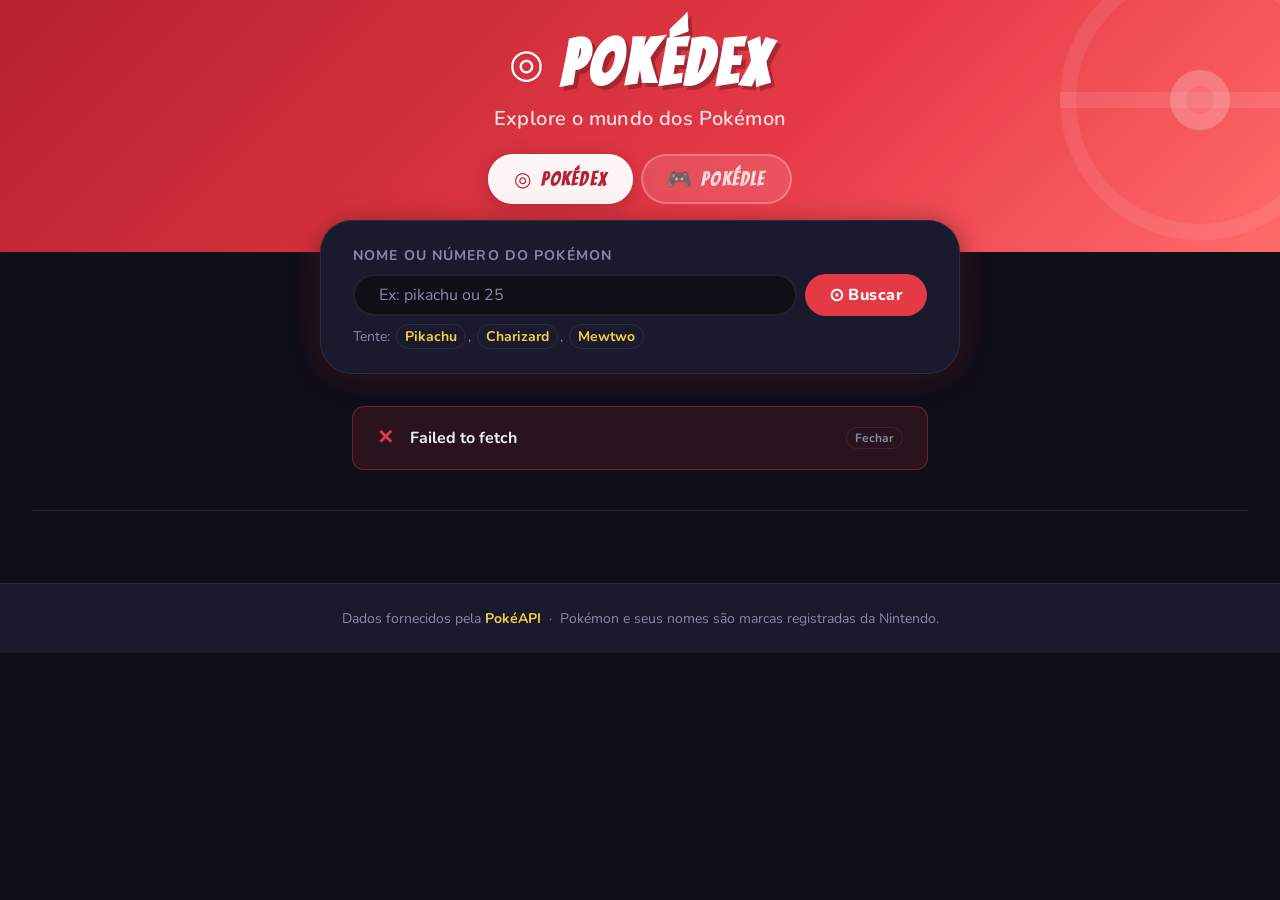
==== index.html @ 008ba6b4 "Add files via upload" ====
<!DOCTYPE html>
<html lang="pt-BR">
<head>
  <meta charset="UTF-8" />
  <meta name="viewport" content="width=device-width, initial-scale=1.0" />
  <title>Pokédex Interativa</title>
  <link rel="preconnect" href="https://fonts.googleapis.com" />
  <link rel="preconnect" href="https://fonts.gstatic.com" crossorigin />
  <link href="https://fonts.googleapis.com/css2?family=Bangers&family=Nunito:wght@400;600;700;800&display=swap" rel="stylesheet" />
  <link rel="stylesheet" href="style.css" />
</head>
<body>

  <header class="header" role="banner">
    <div class="header__inner">
      <div class="header__logo" aria-label="Pokédex Logo">
        <span class="header__logo-icon" aria-hidden="true">◎</span>
        <h1 class="header__title">Pokédex</h1>
      </div>
      <p class="header__subtitle">Explore o mundo dos Pokémon</p>
    </div>
    <nav class="header__nav" role="navigation" aria-label="Navegação principal">
      <a class="header__nav-btn header__nav-btn--active" href="index.html" aria-current="page">
        <span class="header__nav-icon">◎</span><span>Pokédex</span>
      </a>
      <a class="header__nav-btn" href="diario.html">
        <span class="header__nav-icon">🎮</span><span>Pokédle</span>
      </a>
    </nav>
    <div class="header__decoration" aria-hidden="true"><div class="header__ball"></div></div>
  </header>

  <main class="main" id="main-content">

    <section class="search" aria-label="Busca de Pokémon">
      <div class="search__container">
        <form class="search__form" id="search-form" role="search" novalidate>
          <label class="search__label" for="search-input">Nome ou número do Pokémon</label>
          <div class="search__field">
            <input class="search__input" type="search" id="search-input" name="pokemon"
              placeholder="Ex: pikachu ou 25" autocomplete="off" autocorrect="off"
              autocapitalize="off" spellcheck="false"
              aria-label="Digite o nome ou número do Pokémon" aria-describedby="search-hint" />
            <button class="search__btn" type="submit" aria-label="Buscar Pokémon">
              <span class="search__btn-icon" aria-hidden="true">⊙</span>
              <span class="search__btn-text">Buscar</span>
            </button>
          </div>
          <p class="search__hint" id="search-hint">
            Tente:
            <button type="button" class="search__suggestion" data-name="pikachu">Pikachu</button>,
            <button type="button" class="search__suggestion" data-name="charizard">Charizard</button>,
            <button type="button" class="search__suggestion" data-name="mewtwo">Mewtwo</button>
          </p>
        </form>
      </div>
    </section>

    <section class="error" id="error-section" aria-live="assertive" aria-atomic="true" hidden>
      <div class="error__box">
        <span class="error__icon" aria-hidden="true">✕</span>
        <p class="error__message" id="error-message"></p>
        <button class="error__close" id="error-close">Fechar</button>
      </div>
    </section>

    <section class="modal" id="detail-modal" role="dialog" aria-modal="true" aria-labelledby="modal-pokemon-name" hidden>
      <div class="modal__backdrop" id="modal-backdrop" aria-hidden="true"></div>
      <div class="modal__panel">
        <button class="modal__close" id="modal-close" aria-label="Fechar">✕</button>
        <div class="modal__header" id="modal-header">
          <div class="modal__meta">
            <span class="modal__number" id="modal-number"></span>
            <h2 class="modal__name" id="modal-pokemon-name"></h2>
            <div class="modal__types" id="modal-types"></div>
          </div>
          <div class="modal__image-wrap">
            <img class="modal__image" id="modal-image" src="" alt="" />
          </div>
        </div>
        <div class="modal__body">
          <div class="modal__stats">
            <div class="modal__stat">
              <span class="modal__stat-icon" aria-hidden="true">↕</span>
              <div><span class="modal__stat-label">Altura</span><span class="modal__stat-value" id="modal-height"></span></div>
            </div>
            <div class="modal__stat">
              <span class="modal__stat-icon" aria-hidden="true">⚖</span>
              <div><span class="modal__stat-label">Peso</span><span class="modal__stat-value" id="modal-weight"></span></div>
            </div>
          </div>
          <div class="modal__abilities">
            <h3 class="modal__section-title">Habilidades</h3>
            <ul class="modal__ability-list" id="modal-abilities"></ul>
          </div>
          <div class="modal__base-stats">
            <h3 class="modal__section-title">Estatísticas Base</h3>
            <ul class="modal__bars" id="modal-bars"></ul>
          </div>
        </div>
      </div>
    </section>

    <div class="loader" id="loader" aria-live="polite" hidden>
      <div class="loader__ball" aria-hidden="true"></div>
      <p class="loader__text">Carregando...</p>
    </div>

    <section class="grid-section" aria-label="Lista de Pokémon">
      <div class="grid-section__header">
        <p class="grid-section__count" id="grid-count" aria-live="polite"></p>
      </div>
      <div class="pokemon-grid" id="pokemon-grid" role="list"></div>
      <div class="load-more" id="load-more-section">
        <button class="load-more__btn" id="load-more-btn">Carregar mais Pokémon</button>
      </div>
    </section>
  </main>

  <footer class="footer" role="contentinfo">
    <p class="footer__text">
      Dados fornecidos pela <a href="https://pokeapi.co" target="_blank" rel="noopener noreferrer" class="footer__link">PokéAPI</a>
      &nbsp;·&nbsp; Pokémon e seus nomes são marcas registradas da Nintendo.
    </p>
  </footer>

  <script src="script.js"></script>
</body>
</html>
---- style.css ----
/* ============================================================
   POKÉDEX – style.css
   Metodologia BEM + Variáveis CSS
   ============================================================ */

/* ── Variáveis ─────────────────────────────────────────────── */
:root {
  /* Cores principais */
  --color-bg:          #0f0f1a;
  --color-surface:     #1a1a2e;
  --color-surface-2:   #16213e;
  --color-border:      rgba(255,255,255,0.08);
  --color-primary:     #e63946;
  --color-primary-dark:#b5222e;
  --color-accent:      #f4d03f;
  --color-text:        #f0f0f5;
  --color-text-muted:  #8888aa;
  --color-white:       #ffffff;

  /* Tipos de Pokémon */
  --type-normal:    #9a9a7a;
  --type-fire:      #f08030;
  --type-water:     #6890f0;
  --type-electric:  #f8d030;
  --type-grass:     #78c850;
  --type-ice:       #98d8d8;
  --type-fighting:  #c03028;
  --type-poison:    #a040a0;
  --type-ground:    #e0c068;
  --type-flying:    #a890f0;
  --type-psychic:   #f85888;
  --type-bug:       #a8b820;
  --type-rock:      #b8a038;
  --type-ghost:     #705898;
  --type-dragon:    #7038f8;
  --type-dark:      #705848;
  --type-steel:     #b8b8d0;
  --type-fairy:     #f0b6bc;

  /* Tipografia */
  --font-display:  'Bangers', cursive;
  --font-body:     'Nunito', sans-serif;
  --font-size-xs:  0.75rem;
  --font-size-sm:  0.875rem;
  --font-size-md:  1rem;
  --font-size-lg:  1.25rem;
  --font-size-xl:  1.75rem;
  --font-size-2xl: 2.5rem;
  --font-size-3xl: 4rem;

  /* Espaçamento */
  --space-xs:  0.25rem;
  --space-sm:  0.5rem;
  --space-md:  1rem;
  --space-lg:  1.5rem;
  --space-xl:  2rem;
  --space-2xl: 3rem;
  --space-3xl: 4rem;

  /* Bordas e sombras */
  --radius-sm:  6px;
  --radius-md:  12px;
  --radius-lg:  20px;
  --radius-xl:  32px;
  --radius-full: 9999px;
  --shadow-card: 0 4px 24px rgba(0,0,0,0.4);
  --shadow-glow: 0 0 30px rgba(230,57,70,0.3);

  /* Transições */
  --transition-fast:   0.15s ease;
  --transition-normal: 0.25s ease;
  --transition-slow:   0.4s ease;
}

/* ── Reset ──────────────────────────────────────────────────── */
*, *::before, *::after {
  box-sizing: border-box;
  margin: 0;
  padding: 0;
}

html {
  scroll-behavior: smooth;
}

body {
  font-family: var(--font-body);
  background-color: var(--color-bg);
  color: var(--color-text);
  min-height: 100vh;
  display: flex;
  flex-direction: column;
  line-height: 1.5;
  overflow-x: hidden;
}

img { display: block; max-width: 100%; }
ul  { list-style: none; }
a   { color: inherit; }
button { cursor: pointer; font-family: inherit; }

/* ── Utilitários ────────────────────────────────────────────── */
.sr-only {
  position: absolute;
  width: 1px; height: 1px;
  padding: 0; margin: -1px;
  overflow: hidden;
  clip: rect(0,0,0,0);
  white-space: nowrap;
  border: 0;
}

[hidden] { display: none !important; }

/* ── HEADER ─────────────────────────────────────────────────── */
.header {
  position: relative;
  background: linear-gradient(135deg, var(--color-primary-dark) 0%, var(--color-primary) 60%, #ff6b6b 100%);
  padding: var(--space-xl) var(--space-xl) var(--space-2xl);
  overflow: hidden;
  text-align: center;
}

.header__inner {
  position: relative;
  z-index: 2;
}

.header__logo {
  display: inline-flex;
  align-items: center;
  gap: var(--space-md);
  margin-bottom: var(--space-sm);
}

.header__logo-icon {
  font-size: 2.5rem;
  color: var(--color-white);
  animation: spin-slow 8s linear infinite;
  display: block;
}

@keyframes spin-slow {
  to { transform: rotate(360deg); }
}

.header__title {
  font-family: var(--font-display);
  font-size: var(--font-size-3xl);
  letter-spacing: 0.06em;
  color: var(--color-white);
  text-shadow: 4px 4px 0 rgba(0,0,0,0.25);
  line-height: 1;
}

.header__subtitle {
  font-size: var(--font-size-lg);
  color: rgba(255,255,255,0.85);
  font-weight: 600;
  letter-spacing: 0.02em;
}

/* Decorative Poké Ball */
.header__decoration {
  position: absolute;
  top: -40px; right: -60px;
  z-index: 1;
  pointer-events: none;
}

.header__ball {
  width: 280px; height: 280px;
  border-radius: 50%;
  border: 16px solid rgba(255,255,255,0.15);
  position: relative;
  opacity: 0.5;
}

.header__ball::before {
  content: '';
  position: absolute;
  top: 50%; left: -16px; right: -16px;
  height: 16px;
  background: rgba(255,255,255,0.2);
  transform: translateY(-50%);
}

.header__ball::after {
  content: '';
  position: absolute;
  top: 50%; left: 50%;
  width: 60px; height: 60px;
  background: rgba(255,255,255,0.3);
  border: 16px solid rgba(255,255,255,0.2);
  border-radius: 50%;
  transform: translate(-50%,-50%);
}

/* ── SEARCH ─────────────────────────────────────────────────── */
.search {
  margin-top: calc(-1 * var(--space-xl));
  padding: 0 var(--space-xl) var(--space-xl);
  position: relative;
  z-index: 10;
}

.search__container {
  max-width: 640px;
  margin: 0 auto;
}

.search__form {
  background: var(--color-surface);
  border: 1px solid var(--color-border);
  border-radius: var(--radius-xl);
  padding: var(--space-lg) var(--space-xl);
  box-shadow: var(--shadow-card), var(--shadow-glow);
}

.search__label {
  display: block;
  font-size: var(--font-size-sm);
  font-weight: 700;
  color: var(--color-text-muted);
  text-transform: uppercase;
  letter-spacing: 0.08em;
  margin-bottom: var(--space-sm);
}

.search__field {
  display: flex;
  gap: var(--space-sm);
}

.search__input {
  flex: 1;
  background: var(--color-bg);
  border: 2px solid var(--color-border);
  border-radius: var(--radius-full);
  padding: var(--space-sm) var(--space-lg);
  color: var(--color-text);
  font-family: var(--font-body);
  font-size: var(--font-size-md);
  font-weight: 600;
  outline: none;
  transition: border-color var(--transition-normal), box-shadow var(--transition-normal);
}

.search__input::placeholder {
  color: var(--color-text-muted);
  font-weight: 400;
}

.search__input:focus {
  border-color: var(--color-primary);
  box-shadow: 0 0 0 3px rgba(230,57,70,0.2);
}

/* Remove default search cancel button */
.search__input::-webkit-search-cancel-button { display: none; }

.search__btn {
  display: flex;
  align-items: center;
  gap: var(--space-xs);
  background: var(--color-primary);
  color: var(--color-white);
  border: none;
  border-radius: var(--radius-full);
  padding: var(--space-sm) var(--space-lg);
  font-size: var(--font-size-md);
  font-weight: 800;
  letter-spacing: 0.03em;
  transition: background var(--transition-fast), transform var(--transition-fast), box-shadow var(--transition-fast);
  white-space: nowrap;
}

.search__btn:hover {
  background: var(--color-primary-dark);
  transform: translateY(-1px);
  box-shadow: 0 4px 12px rgba(230,57,70,0.4);
}

.search__btn:active { transform: translateY(0); }

.search__btn-icon {
  font-size: 1.1rem;
  animation: spin-slow 4s linear infinite;
  display: block;
}

.search__hint {
  margin-top: var(--space-sm);
  font-size: var(--font-size-sm);
  color: var(--color-text-muted);
}

.search__suggestion {
  background: none;
  border: 1px solid var(--color-border);
  border-radius: var(--radius-full);
  color: var(--color-accent);
  font-size: var(--font-size-sm);
  font-weight: 700;
  padding: 2px var(--space-sm);
  margin: 0 2px;
  transition: background var(--transition-fast), color var(--transition-fast);
}

.search__suggestion:hover {
  background: var(--color-accent);
  color: var(--color-bg);
}

/* ── ERROR ──────────────────────────────────────────────────── */
.error {
  max-width: 640px;
  margin: 0 auto var(--space-lg);
  padding: 0 var(--space-xl);
}

.error__box {
  display: flex;
  align-items: center;
  gap: var(--space-md);
  background: rgba(230,57,70,0.12);
  border: 1px solid rgba(230,57,70,0.4);
  border-radius: var(--radius-md);
  padding: var(--space-md) var(--space-lg);
  animation: shake 0.4s ease;
}

@keyframes shake {
  0%,100% { transform: translateX(0); }
  25%      { transform: translateX(-6px); }
  75%      { transform: translateX(6px); }
}

.error__icon {
  font-size: var(--font-size-lg);
  color: var(--color-primary);
  font-weight: 900;
}

.error__message {
  flex: 1;
  font-weight: 700;
  color: var(--color-text);
}

.error__close {
  background: none;
  border: 1px solid var(--color-border);
  border-radius: var(--radius-full);
  color: var(--color-text-muted);
  font-size: var(--font-size-xs);
  font-weight: 700;
  padding: 2px var(--space-sm);
  transition: color var(--transition-fast), border-color var(--transition-fast);
}

.error__close:hover { color: var(--color-text); border-color: var(--color-text-muted); }

/* ── LOADER ─────────────────────────────────────────────────── */
.loader {
  display: flex;
  flex-direction: column;
  align-items: center;
  gap: var(--space-md);
  padding: var(--space-2xl);
}

.loader__ball {
  width: 56px; height: 56px;
  border-radius: 50%;
  border: 6px solid var(--color-border);
  border-top-color: var(--color-primary);
  animation: spin 0.8s linear infinite;
}

@keyframes spin { to { transform: rotate(360deg); } }

.loader__text {
  color: var(--color-text-muted);
  font-weight: 700;
  font-size: var(--font-size-sm);
  letter-spacing: 0.08em;
  text-transform: uppercase;
}

/* ── GRID SECTION ────────────────────────────────────────────── */
.grid-section {
  flex: 1;
  padding: 0 var(--space-xl) var(--space-2xl);
  max-width: 1400px;
  margin: 0 auto;
  width: 100%;
}

.grid-section__header {
  display: flex;
  align-items: center;
  justify-content: space-between;
  margin-bottom: var(--space-lg);
  padding-bottom: var(--space-md);
  border-bottom: 1px solid var(--color-border);
}

.grid-section__count {
  font-size: var(--font-size-sm);
  color: var(--color-text-muted);
  font-weight: 700;
  letter-spacing: 0.04em;
  text-transform: uppercase;
}

/* ── POKEMON GRID ────────────────────────────────────────────── */
.pokemon-grid {
  display: grid;
  grid-template-columns: repeat(auto-fill, minmax(180px, 1fr));
  gap: var(--space-lg);
}

/* ── POKEMON CARD ────────────────────────────────────────────── */
.pokemon-card {
  background: var(--color-surface);
  border: 1px solid var(--color-border);
  border-radius: var(--radius-lg);
  padding: var(--space-lg) var(--space-md);
  display: flex;
  flex-direction: column;
  align-items: center;
  gap: var(--space-sm);
  cursor: pointer;
  role: listitem;
  transition:
    transform var(--transition-normal),
    box-shadow var(--transition-normal),
    border-color var(--transition-normal);
  position: relative;
  overflow: hidden;
  animation: card-in 0.35s ease both;
}

@keyframes card-in {
  from { opacity: 0; transform: translateY(16px); }
  to   { opacity: 1; transform: translateY(0); }
}

.pokemon-card::before {
  content: '';
  position: absolute;
  inset: 0;
  background: var(--card-type-color, transparent);
  opacity: 0.06;
  transition: opacity var(--transition-normal);
}

.pokemon-card:hover {
  transform: translateY(-6px) scale(1.02);
  box-shadow: 0 12px 32px rgba(0,0,0,0.5), 0 0 0 2px var(--color-primary);
  border-color: transparent;
}

.pokemon-card:hover::before { opacity: 0.12; }

.pokemon-card:focus-visible {
  outline: 3px solid var(--color-primary);
  outline-offset: 2px;
}

.pokemon-card__number {
  font-size: var(--font-size-xs);
  color: var(--color-text-muted);
  font-weight: 800;
  letter-spacing: 0.06em;
  align-self: flex-end;
}

.pokemon-card__image-wrap {
  width: 110px; height: 110px;
  display: flex;
  align-items: center;
  justify-content: center;
  position: relative;
}

.pokemon-card__image-wrap::before {
  content: '';
  position: absolute;
  inset: 0;
  border-radius: 50%;
  background: radial-gradient(circle, rgba(255,255,255,0.06) 0%, transparent 70%);
}

.pokemon-card__image {
  width: 100%;
  height: 100%;
  object-fit: contain;
  filter: drop-shadow(0 4px 10px rgba(0,0,0,0.4));
  transition: transform var(--transition-normal);
}

.pokemon-card:hover .pokemon-card__image {
  transform: scale(1.12) translateY(-4px);
}

.pokemon-card__name {
  font-family: var(--font-display);
  font-size: var(--font-size-lg);
  letter-spacing: 0.06em;
  text-align: center;
  text-transform: capitalize;
  color: var(--color-text);
  line-height: 1;
}

.pokemon-card__types {
  display: flex;
  gap: var(--space-xs);
  flex-wrap: wrap;
  justify-content: center;
}

/* ── TYPE BADGE ─────────────────────────────────────────────── */
.type-badge {
  font-size: var(--font-size-xs);
  font-weight: 800;
  letter-spacing: 0.06em;
  text-transform: uppercase;
  padding: 2px var(--space-sm);
  border-radius: var(--radius-full);
  color: var(--color-white);
  background: var(--type-color, #777);
  white-space: nowrap;
}

/* ── LOAD MORE ──────────────────────────────────────────────── */
.load-more {
  text-align: center;
  margin-top: var(--space-2xl);
}

.load-more__btn {
  background: var(--color-surface);
  border: 2px solid var(--color-border);
  border-radius: var(--radius-full);
  color: var(--color-text);
  font-family: var(--font-body);
  font-size: var(--font-size-md);
  font-weight: 800;
  padding: var(--space-md) var(--space-2xl);
  transition: background var(--transition-normal), border-color var(--transition-normal), transform var(--transition-fast);
}

.load-more__btn:hover {
  background: var(--color-primary);
  border-color: var(--color-primary);
  transform: translateY(-2px);
}

/* ── MODAL ──────────────────────────────────────────────────── */
.modal {
  position: fixed;
  inset: 0;
  z-index: 1000;
  display: flex;
  align-items: center;
  justify-content: center;
  padding: var(--space-lg);
}

.modal__backdrop {
  position: absolute;
  inset: 0;
  background: rgba(0,0,0,0.75);
  backdrop-filter: blur(4px);
  animation: fade-in 0.2s ease;
}

@keyframes fade-in { from { opacity: 0; } to { opacity: 1; } }

.modal__panel {
  position: relative;
  background: var(--color-surface-2);
  border: 1px solid var(--color-border);
  border-radius: var(--radius-xl);
  width: 100%;
  max-width: 540px;
  max-height: 90vh;
  overflow-y: auto;
  box-shadow: 0 24px 80px rgba(0,0,0,0.6);
  animation: panel-in 0.3s cubic-bezier(0.34, 1.56, 0.64, 1);
  scrollbar-width: thin;
  scrollbar-color: var(--color-border) transparent;
}

@keyframes panel-in {
  from { opacity: 0; transform: scale(0.85) translateY(20px); }
  to   { opacity: 1; transform: scale(1) translateY(0); }
}

.modal__close {
  position: absolute;
  top: var(--space-md);
  right: var(--space-md);
  z-index: 10;
  width: 36px; height: 36px;
  background: rgba(0,0,0,0.3);
  border: 1px solid var(--color-border);
  border-radius: 50%;
  color: var(--color-text);
  font-size: var(--font-size-md);
  display: flex;
  align-items: center;
  justify-content: center;
  transition: background var(--transition-fast), transform var(--transition-fast);
}

.modal__close:hover {
  background: var(--color-primary);
  transform: rotate(90deg);
}

.modal__header {
  padding: var(--space-xl) var(--space-xl) 0;
  display: flex;
  align-items: flex-end;
  justify-content: space-between;
  position: relative;
  border-radius: var(--radius-xl) var(--radius-xl) 0 0;
  overflow: hidden;
  min-height: 200px;
}

.modal__header::before {
  content: '';
  position: absolute;
  inset: 0;
  background: var(--modal-type-color, var(--color-primary));
  opacity: 0.15;
}

/* Big decorative Poké Ball in modal header */
.modal__header::after {
  content: '';
  position: absolute;
  bottom: -40px; right: -40px;
  width: 180px; height: 180px;
  border-radius: 50%;
  border: 24px solid rgba(255,255,255,0.08);
  pointer-events: none;
}

.modal__meta {
  position: relative;
  z-index: 2;
  padding-bottom: var(--space-lg);
}

.modal__number {
  font-size: var(--font-size-sm);
  font-weight: 800;
  color: rgba(255,255,255,0.6);
  letter-spacing: 0.08em;
  display: block;
  margin-bottom: var(--space-xs);
}

.modal__name {
  font-family: var(--font-display);
  font-size: var(--font-size-2xl);
  letter-spacing: 0.06em;
  text-transform: capitalize;
  color: var(--color-white);
  text-shadow: 2px 2px 0 rgba(0,0,0,0.2);
  margin-bottom: var(--space-sm);
  line-height: 1;
}

.modal__types {
  display: flex;
  gap: var(--space-sm);
  flex-wrap: wrap;
}

.modal__image-wrap {
  position: relative;
  z-index: 2;
  flex-shrink: 0;
}

.modal__image {
  width: 160px; height: 160px;
  object-fit: contain;
  filter: drop-shadow(0 8px 20px rgba(0,0,0,0.5));
  animation: float 3s ease-in-out infinite;
}

@keyframes float {
  0%,100% { transform: translateY(0); }
  50%      { transform: translateY(-10px); }
}

.modal__body {
  padding: var(--space-xl);
  display: flex;
  flex-direction: column;
  gap: var(--space-xl);
}

.modal__stats {
  display: grid;
  grid-template-columns: 1fr 1fr;
  gap: var(--space-md);
}

.modal__stat {
  background: var(--color-bg);
  border: 1px solid var(--color-border);
  border-radius: var(--radius-md);
  padding: var(--space-md);
  display: flex;
  align-items: center;
  gap: var(--space-md);
}

.modal__stat-icon {
  font-size: var(--font-size-xl);
  color: var(--color-primary);
}

.modal__stat-label {
  display: block;
  font-size: var(--font-size-xs);
  font-weight: 700;
  letter-spacing: 0.06em;
  text-transform: uppercase;
  color: var(--color-text-muted);
  margin-bottom: 2px;
}

.modal__stat-value {
  display: block;
  font-size: var(--font-size-lg);
  font-weight: 800;
  color: var(--color-text);
}

.modal__section-title {
  font-family: var(--font-display);
  font-size: var(--font-size-lg);
  letter-spacing: 0.06em;
  color: var(--color-text-muted);
  text-transform: uppercase;
  margin-bottom: var(--space-md);
}

.modal__ability-list {
  display: flex;
  flex-wrap: wrap;
  gap: var(--space-sm);
}

.modal__ability-list li {
  background: var(--color-bg);
  border: 1px solid var(--color-border);
  border-radius: var(--radius-full);
  padding: var(--space-xs) var(--space-md);
  font-size: var(--font-size-sm);
  font-weight: 700;
  text-transform: capitalize;
  color: var(--color-text);
  transition: background var(--transition-fast), border-color var(--transition-fast);
}

.modal__ability-list li.is-hidden {
  color: var(--color-text-muted);
  font-style: italic;
}

.modal__ability-list li:hover {
  background: var(--color-primary);
  border-color: var(--color-primary);
  color: var(--color-white);
}

/* ── STAT BARS ──────────────────────────────────────────────── */
.modal__bars {
  display: flex;
  flex-direction: column;
  gap: var(--space-sm);
}

.stat-bar {
  display: grid;
  grid-template-columns: 100px 40px 1fr;
  gap: var(--space-sm);
  align-items: center;
}

.stat-bar__label {
  font-size: var(--font-size-xs);
  font-weight: 700;
  letter-spacing: 0.04em;
  text-transform: uppercase;
  color: var(--color-text-muted);
}

.stat-bar__value {
  font-size: var(--font-size-sm);
  font-weight: 800;
  color: var(--color-text);
  text-align: right;
}

.stat-bar__track {
  height: 8px;
  background: var(--color-bg);
  border-radius: var(--radius-full);
  overflow: hidden;
  border: 1px solid var(--color-border);
}

.stat-bar__fill {
  height: 100%;
  border-radius: var(--radius-full);
  background: var(--bar-color, var(--color-primary));
  width: 0;
  transition: width 0.8s cubic-bezier(0.4, 0, 0.2, 1);
}

/* ── FOOTER ─────────────────────────────────────────────────── */
.footer {
  background: var(--color-surface);
  border-top: 1px solid var(--color-border);
  padding: var(--space-lg) var(--space-xl);
  text-align: center;
}

.footer__text {
  font-size: var(--font-size-sm);
  color: var(--color-text-muted);
}

.footer__link {
  color: var(--color-accent);
  text-decoration: none;
  font-weight: 700;
  transition: color var(--transition-fast);
}

.footer__link:hover { color: var(--color-white); }

/* ── TYPE COLORS MAP ─────────────────────────────────────────── */
.type--normal   { --type-color: var(--type-normal); }
.type--fire     { --type-color: var(--type-fire); }
.type--water    { --type-color: var(--type-water); }
.type--electric { --type-color: var(--type-electric); color: #333 !important; }
.type--grass    { --type-color: var(--type-grass); }
.type--ice      { --type-color: var(--type-ice); color: #333 !important; }
.type--fighting { --type-color: var(--type-fighting); }
.type--poison   { --type-color: var(--type-poison); }
.type--ground   { --type-color: var(--type-ground); color: #333 !important; }
.type--flying   { --type-color: var(--type-flying); }
.type--psychic  { --type-color: var(--type-psychic); }
.type--bug      { --type-color: var(--type-bug); }
.type--rock     { --type-color: var(--type-rock); }
.type--ghost    { --type-color: var(--type-ghost); }
.type--dragon   { --type-color: var(--type-dragon); }
.type--dark     { --type-color: var(--type-dark); }
.type--steel    { --type-color: var(--type-steel); color: #333 !important; }
.type--fairy    { --type-color: var(--type-fairy); color: #333 !important; }

/* ── RESPONSIVO ─────────────────────────────────────────────── */
@media (max-width: 768px) {
  :root {
    --font-size-3xl: 2.8rem;
  }

  .header {
    padding: var(--space-xl) var(--space-md) var(--space-2xl);
  }

  .header__decoration { display: none; }

  .search { padding: 0 var(--space-md) var(--space-xl); }

  .search__form { padding: var(--space-md); }

  .search__btn-text { display: none; }

  .search__btn { padding: var(--space-sm) var(--space-md); }

  .search__btn-icon { font-size: var(--font-size-xl); }

  .grid-section { padding: 0 var(--space-md) var(--space-xl); }

  .pokemon-grid {
    grid-template-columns: repeat(auto-fill, minmax(150px, 1fr));
    gap: var(--space-md);
  }

  .modal { padding: 0; align-items: flex-end; }

  .modal__panel {
    border-radius: var(--radius-xl) var(--radius-xl) 0 0;
    max-height: 95vh;
  }

  .modal__header { min-height: 160px; }

  .modal__image { width: 120px; height: 120px; }

  .modal__name { font-size: var(--font-size-xl); }

  .modal__body { padding: var(--space-lg); }

  .stat-bar { grid-template-columns: 80px 36px 1fr; }
}

@media (max-width: 480px) {
  .pokemon-grid {
    grid-template-columns: repeat(2, 1fr);
  }

  .modal__stats { grid-template-columns: 1fr 1fr; }
}

@media (min-width: 1200px) {
  .pokemon-grid {
    grid-template-columns: repeat(auto-fill, minmax(200px, 1fr));
  }
}
/* ══════════════════════════════════════════════════════════════

/* header nav buttons */
.header__nav {
  display: flex;
  justify-content: center;
  gap: 8px;
  margin-top: 20px;
  position: relative;
  z-index: 2;
}

a.header__nav-btn,
.header__nav-btn {
  display: flex;
  align-items: center;
  justify-content: center;
  gap: 8px;
  background: rgba(255,255,255,0.12);
  border: 2px solid rgba(255,255,255,0.25);
  border-radius: 999px;
  color: rgba(255,255,255,0.8);
  font-family: var(--font-display);
  font-size: 1.25rem;
  letter-spacing: 0.06em;
  padding: 8px 24px;
  min-height: 48px;
  min-width: 120px;
  text-decoration: none;
  transition: background 0.15s, border-color 0.15s, color 0.15s, transform 0.15s;
  -webkit-tap-highlight-color: transparent;
}

a.header__nav-btn:hover,
.header__nav-btn:hover {
  background: rgba(255,255,255,0.22);
  border-color: rgba(255,255,255,0.5);
  color: #fff;
  transform: translateY(-2px);
}

a.header__nav-btn--active,
.header__nav-btn--active {
  background: rgba(255,255,255,0.95);
  border-color: #fff;
  color: var(--color-primary-dark);
  box-shadow: 0 4px 20px rgba(0,0,0,0.2);
}

/* subnav strip */
.subnav {
  display: flex;
  background: var(--color-surface);
  border-bottom: 1px solid var(--color-border);
  position: sticky;
  top: 0;
  z-index: 200;
  overflow-x: auto;
  scrollbar-width: none;
  -webkit-overflow-scrolling: touch;
}
.subnav::-webkit-scrollbar { display: none; }

a.subnav__tab,
.subnav__tab {
  flex: 1;
  min-width: max-content;
  background: none;
  border: none;
  border-bottom: 3px solid transparent;
  margin-bottom: -1px;
  color: var(--color-text-muted);
  font-family: var(--font-body);
  font-size: 0.875rem;
  font-weight: 800;
  letter-spacing: 0.04em;
  text-transform: uppercase;
  text-align: center;
  text-decoration: none;
  padding: 14px 20px;
  min-height: 48px;
  white-space: nowrap;
  transition: color 0.15s, background 0.15s;
  -webkit-tap-highlight-color: transparent;
}

a.subnav__tab:hover,
.subnav__tab:hover {
  color: var(--color-text);
  background: rgba(255,255,255,0.03);
}

a.subnav__tab--active,
.subnav__tab--active {
  color: var(--color-primary);
  border-bottom-color: var(--color-primary);
  background: rgba(230,57,70,0.05);
}

/* game page wrapper */
.dle-panel {
  width: 100%;
  max-width: 980px;
  margin: 0 auto;
  padding: 32px 24px;
  display: flex;
  flex-direction: column;
  align-items: center;
  gap: 24px;
  text-align: center;
}

/* page title area */
.dle-header {
  display: flex;
  flex-direction: column;
  align-items: center;
  gap: 10px;
  width: 100%;
}

.dle-title {
  font-family: var(--font-display);
  font-size: 4rem;
  color: var(--color-primary);
  letter-spacing: 0.08em;
  text-shadow: 3px 3px 0 rgba(0,0,0,0.3);
  line-height: 1;
  text-align: center;
  width: 100%;
}

.dle-subtitle {
  color: var(--color-text-muted);
  font-size: 0.95rem;
  font-weight: 600;
  text-align: center;
}

/* streak counters */
.streak-display {
  display: flex;
  gap: 10px;
  flex-wrap: wrap;
  justify-content: center;
}

.streak-item {
  display: flex;
  flex-direction: column;
  align-items: center;
  background: var(--color-surface);
  border: 1px solid var(--color-border);
  border-radius: 12px;
  padding: 10px 18px;
  min-width: 72px;
}

.streak-item--fire {
  border-color: rgba(248,80,48,0.45);
  background: rgba(248,80,48,0.08);
}

.streak-value {
  font-family: var(--font-display);
  font-size: 2.5rem;
  color: var(--color-text);
  line-height: 1;
  letter-spacing: 0.04em;
}

.streak-item--fire .streak-value { color: #f85030; }

.streak-label {
  font-size: 0.65rem;
  font-weight: 800;
  text-transform: uppercase;
  letter-spacing: 0.05em;
  color: var(--color-text-muted);
  margin-top: 3px;
  white-space: nowrap;
}

/* how to play button */
.dle-how-btn {
  background: none;
  border: 1px solid var(--color-border);
  border-radius: 999px;
  color: var(--color-text-muted);
  font-size: 0.875rem;
  font-weight: 700;
  padding: 6px 16px;
  min-height: 40px;
  transition: background 0.15s, color 0.15s;
  -webkit-tap-highlight-color: transparent;
}
.dle-how-btn:hover { background: var(--color-surface); color: var(--color-text); }

/* daily already-played banner */
.daily-played-banner {
  display: flex;
  align-items: flex-start;
  gap: 14px;
  background: rgba(78,200,80,0.1);
  border: 1px solid rgba(78,200,80,0.3);
  border-radius: 12px;
  padding: 16px 20px;
  width: 100%;
  max-width: 560px;
  text-align: left;
}
.daily-played-icon { font-size: 2rem; flex-shrink: 0; }
.daily-played-sub  { font-size: 0.875rem; color: var(--color-text-muted); margin-top: 4px; }

/* search input + button */
.dle-search-wrap {
  display: flex;
  gap: 8px;
  width: 100%;
  max-width: 560px;
  position: relative;
  z-index: 50;
}

.dle-autocomplete { flex: 1; position: relative; }

.dle-input {
  width: 100%;
  background: var(--color-surface);
  border: 2px solid var(--color-border);
  border-radius: 999px;
  padding: 10px 20px;
  color: var(--color-text);
  font-family: var(--font-body);
  font-size: 1rem;
  font-weight: 600;
  outline: none;
  min-height: 48px;
  transition: border-color 0.25s, box-shadow 0.25s;
  -webkit-appearance: none;
}

.dle-input:focus {
  border-color: var(--color-primary);
  box-shadow: 0 0 0 3px rgba(230,57,70,0.2);
}

.dle-input::placeholder { color: var(--color-text-muted); font-weight: 400; }
.dle-input:disabled      { opacity: 0.5; cursor: not-allowed; }

.dle-suggestions {
  position: absolute;
  top: calc(100% + 6px);
  left: 0; right: 0;
  background: var(--color-surface-2);
  border: 1px solid var(--color-border);
  border-radius: 12px;
  box-shadow: 0 4px 24px rgba(0,0,0,0.4);
  z-index: 100;
  max-height: 260px;
  overflow-y: auto;
  -webkit-overflow-scrolling: touch;
}

.dle-suggestion-item {
  display: flex;
  align-items: center;
  gap: 10px;
  padding: 10px 16px;
  cursor: pointer;
  font-size: 0.875rem;
  font-weight: 700;
  color: var(--color-text);
  min-height: 52px;
  transition: background 0.15s;
  -webkit-tap-highlight-color: transparent;
}
.dle-suggestion-item:hover,
.dle-suggestion-item:focus { background: rgba(230,57,70,0.12); outline: none; }
.dle-suggestion-item img   { width: 36px; height: 36px; object-fit: contain; image-rendering: pixelated; flex-shrink: 0; }

.dle-guess-btn {
  background: var(--color-primary);
  color: #fff;
  border: none;
  border-radius: 999px;
  padding: 10px 22px;
  font-family: var(--font-body);
  font-size: 1rem;
  font-weight: 800;
  white-space: nowrap;
  min-height: 48px;
  min-width: 90px;
  transition: background 0.15s, transform 0.15s, opacity 0.15s;
  -webkit-tap-highlight-color: transparent;
}
.dle-guess-btn:hover:not(:disabled) { background: var(--color-primary-dark); transform: translateY(-1px); }
.dle-guess-btn:disabled              { opacity: 0.38; cursor: not-allowed; }

/* status message */
.dle-status {
  width: 100%;
  max-width: 760px;
  text-align: center;
  padding: 14px 20px;
  border-radius: 12px;
  font-weight: 700;
  font-size: 0.875rem;
  display: flex;
  align-items: center;
  justify-content: center;
  gap: 12px;
  flex-wrap: wrap;
  line-height: 1.6;
  animation: fade-in 0.3s ease;
}

.dle-status--info    { background: rgba(100,100,200,0.12); border: 1px solid rgba(100,100,200,0.3); color: var(--color-text-muted); }
.dle-status--warning { background: rgba(248,208,48,0.12);  border: 1px solid rgba(248,208,48,0.4);  color: #f8d030; }
.dle-status--error   { background: rgba(230,57,70,0.12);   border: 1px solid rgba(230,57,70,0.4);   color: var(--color-primary); }
.dle-status--win     { background: rgba(78,200,80,0.12);   border: 1px solid rgba(78,200,80,0.45);  color: #5ccc5c; }
.dle-status--lose    { background: rgba(230,57,70,0.12);   border: 1px solid rgba(230,57,70,0.4);   color: #ff8080; }

.dle-status__img {
  width: 64px; height: 64px;
  object-fit: contain;
  filter: drop-shadow(0 2px 8px rgba(0,0,0,0.5));
  animation: float 3s ease-in-out infinite;
}

/* how to play overlay */
.dle-how {
  position: fixed;
  inset: 0;
  z-index: 1100;
  display: flex;
  align-items: center;
  justify-content: center;
  padding: 20px;
}

.dle-how__backdrop {
  position: absolute;
  inset: 0;
  background: rgba(0,0,0,0.72);
  backdrop-filter: blur(4px);
}

.dle-how__panel {
  position: relative;
  background: var(--color-surface-2);
  border: 1px solid var(--color-border);
  border-radius: 24px;
  padding: 28px;
  max-width: 440px;
  width: 100%;
  box-shadow: 0 24px 80px rgba(0,0,0,0.6);
  animation: panel-in 0.3s cubic-bezier(0.34,1.56,0.64,1);
  max-height: 90vh;
  overflow-y: auto;
}

.dle-how__title {
  font-family: var(--font-display);
  font-size: 1.75rem;
  color: var(--color-primary);
  letter-spacing: 0.06em;
  margin-bottom: 14px;
}

.dle-how__text {
  font-size: 0.875rem;
  color: var(--color-text-muted);
  margin-bottom: 14px;
  line-height: 1.7;
}

.dle-how__list {
  display: flex;
  flex-direction: column;
  gap: 10px;
  margin-bottom: 14px;
}

.dle-how__list li {
  display: flex;
  align-items: center;
  gap: 12px;
  font-size: 0.875rem;
  color: var(--color-text);
}

.dle-how__list .dle-cell {
  opacity: 1;
  transform: none;
  animation: none;
  width: 36px;
  min-height: 36px;
  flex-shrink: 0;
}
.dle-how__list .dle-cell small { display: none; }

/* guess board — scrolls horizontally on mobile */
.dle-board-wrap {
  width: 100%;
  overflow-x: auto;
  -webkit-overflow-scrolling: touch;
  scrollbar-width: thin;
  scrollbar-color: var(--color-border) transparent;
  padding-bottom: 4px;
}

.dle-cols-header,
.dle-board { min-width: 640px; }

.dle-cols-header {
  display: grid;
  grid-template-columns: 150px repeat(7, 1fr);
  gap: 4px;
  padding: 0 2px;
  margin-bottom: 4px;
}

.dle-col-label {
  font-size: 0.6rem;
  font-weight: 800;
  letter-spacing: 0.06em;
  text-transform: uppercase;
  color: var(--color-text-muted);
  text-align: center;
  padding: 4px 2px;
}
.dle-cols-header .dle-col-label:first-child { text-align: left; padding-left: 8px; }

.dle-board {
  display: flex;
  flex-direction: column;
  gap: 5px;
  padding: 0 2px;
}

.dle-row {
  display: grid;
  grid-template-columns: 150px repeat(7, 1fr);
  gap: 4px;
  animation: card-in 0.3s ease both;
}

.dle-row__pokemon {
  display: flex;
  align-items: center;
  gap: 6px;
  background: var(--color-surface);
  border: 1px solid var(--color-border);
  border-radius: 12px;
  padding: 4px 8px;
  overflow: hidden;
}

.dle-row__pokemon img { width: 44px; height: 44px; object-fit: contain; flex-shrink: 0; }

.dle-row__name {
  font-size: 0.72rem;
  font-weight: 700;
  color: var(--color-text);
  overflow: hidden;
  text-overflow: ellipsis;
  white-space: nowrap;
}

/* guess cells */
.dle-cell {
  display: flex;
  flex-direction: column;
  align-items: center;
  justify-content: center;
  border-radius: 12px;
  padding: 4px 3px;
  font-size: 1rem;
  font-weight: 900;
  min-height: 58px;
  gap: 2px;
  opacity: 0;
  transform: rotateY(90deg);
}

.dle-cell--animate {
  animation: flip-in 0.4s cubic-bezier(0.34,1.3,0.64,1) forwards;
}

@keyframes flip-in {
  from { opacity: 0; transform: rotateY(90deg) scale(0.8); }
  to   { opacity: 1; transform: rotateY(0deg)  scale(1); }
}

.dle-cell small {
  font-size: 0.55rem;
  font-weight: 700;
  letter-spacing: 0.03em;
  text-transform: uppercase;
  opacity: 0.9;
  line-height: 1.1;
  text-align: center;
  word-break: break-word;
}

.dle-cell--correct { background: #2d5a34; border: 1px solid #4caf50; color: #fff; }
.dle-cell--partial { background: #7a5e00; border: 1px solid #f8d030; color: #fff; }
.dle-cell--wrong   { background: #4a1a1a; border: 1px solid rgba(230,57,70,0.4); color: #ff8080; }
.dle-cell--higher  { background: #152d4a; border: 1px solid #6890f0; color: #a0c0ff; }
.dle-cell--lower   { background: #152d4a; border: 1px solid #6890f0; color: #a0c0ff; }

.dle-actions { text-align: center; }

.dle-new-btn {
  background: var(--color-surface);
  border: 2px solid var(--color-border);
  border-radius: 999px;
  color: var(--color-text);
  font-family: var(--font-body);
  font-size: 1rem;
  font-weight: 800;
  padding: 10px 40px;
  min-height: 48px;
  transition: background 0.25s, border-color 0.25s, transform 0.15s;
  -webkit-tap-highlight-color: transparent;
}
.dle-new-btn:hover { background: var(--color-primary); border-color: var(--color-primary); transform: translateY(-2px); }

/* silhouette game */
.sil-stage {
  display: flex;
  flex-direction: column;
  align-items: center;
  gap: 16px;
  width: 100%;
}

.sil-image-wrap {
  position: relative;
  width: 220px; height: 220px;
  display: flex;
  align-items: center;
  justify-content: center;
  background: radial-gradient(circle, rgba(255,255,255,0.04) 0%, transparent 70%);
  border-radius: 50%;
}

.sil-image-wrap::before {
  content: '';
  position: absolute;
  inset: -10px;
  border-radius: 50%;
  border: 2px solid rgba(230,57,70,0.2);
  animation: sil-pulse 2.5s ease-in-out infinite;
  pointer-events: none;
}

@keyframes sil-pulse {
  0%,100% { transform: scale(1);    opacity: 0.5; }
  50%      { transform: scale(1.07); opacity: 1;   }
}

.sil-image {
  width: 200px; height: 200px;
  object-fit: contain;
  filter: brightness(0);
  transition: filter 0.8s ease;
  display: block;
}

.sil-hint-bar {
  display: flex;
  gap: 8px;
  flex-wrap: wrap;
  justify-content: center;
  min-height: 34px;
}

.sil-hint {
  background: var(--color-surface);
  border: 1px solid var(--color-border);
  border-radius: 999px;
  padding: 4px 16px;
  font-size: 0.875rem;
  font-weight: 700;
  color: var(--color-accent);
  animation: card-in 0.4s ease both;
}

.sil-attempts {
  display: flex;
  gap: 8px;
  justify-content: center;
}

.sil-dot {
  width: 14px; height: 14px;
  border-radius: 50%;
  background: var(--color-border);
  border: 2px solid rgba(255,255,255,0.08);
  transition: background 0.25s, transform 0.15s;
}
.sil-dot--used  { background: var(--color-primary); border-color: var(--color-primary); transform: scale(1.2); }
.sil-dot--wrong { background: #444; border-color: #555; }

/* mobile */
@media (max-width: 480px) {
  .dle-panel { padding: 16px 12px; gap: 16px; }
  .dle-title { font-size: 2.4rem; }

  a.header__nav-btn,
  .header__nav-btn { min-width: 100px; padding: 8px 16px; font-size: 1.1rem; }

  .dle-search-wrap { flex-direction: column; }
  .dle-guess-btn   { width: 100%; min-height: 52px; border-radius: 12px; }

  .streak-item { min-width: 64px; }
  .streak-value { font-size: 1.8rem; }

  .sil-image-wrap { width: 180px; height: 180px; }
  .sil-image      { width: 160px; height: 160px; }

  .dle-status__img { width: 48px; height: 48px; }
}

@media (max-height: 500px) and (orientation: landscape) {
  .dle-title { font-size: 2rem; }
  .sil-image-wrap { width: 140px; height: 140px; }
  .sil-image      { width: 120px; height: 120px; }
}
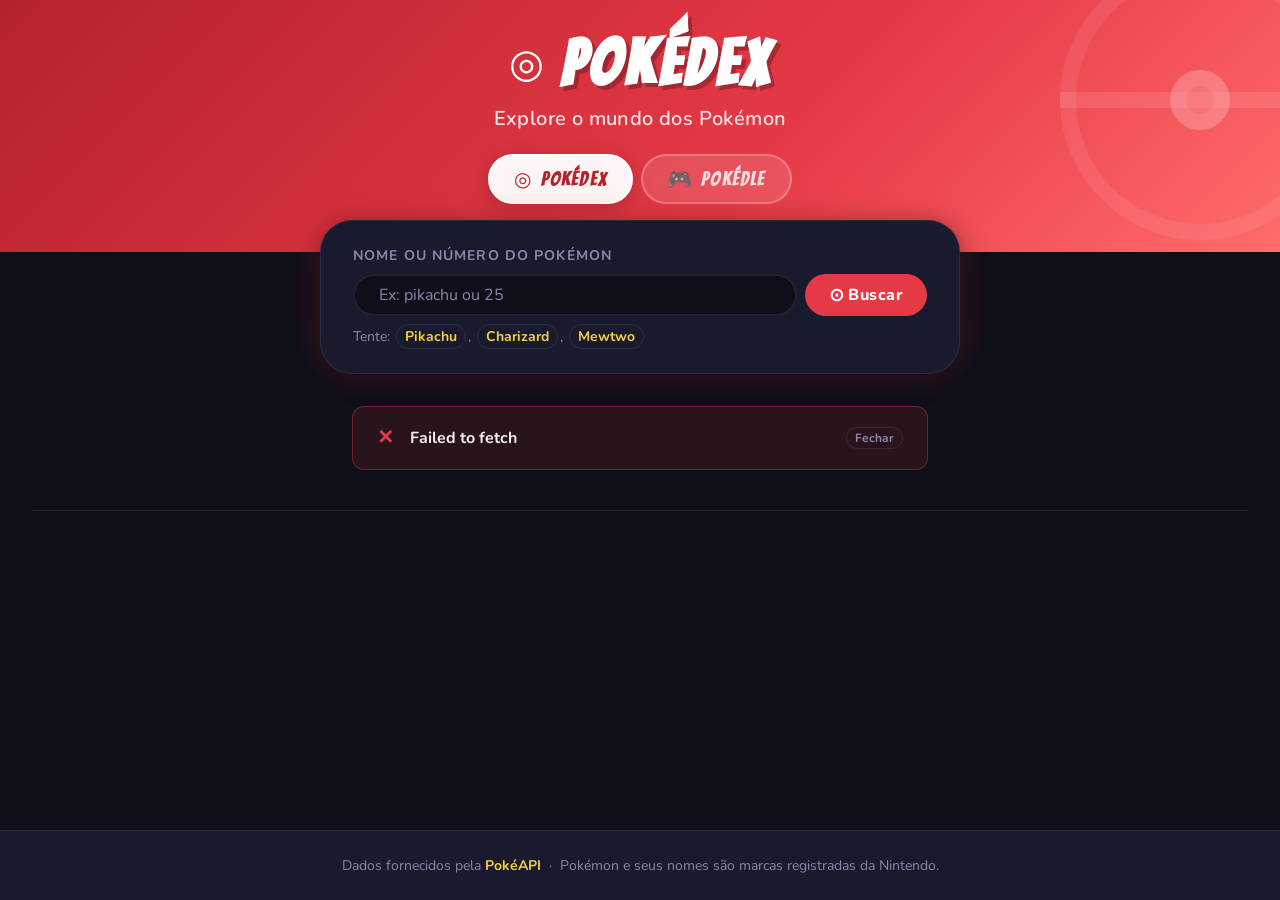
==== commit d8790d39: "Add files via upload" ====
--- a/index.html
+++ b/index.html
@@ -7,7 +7,8 @@
   <link rel="preconnect" href="https://fonts.googleapis.com" />
   <link rel="preconnect" href="https://fonts.gstatic.com" crossorigin />
   <link href="https://fonts.googleapis.com/css2?family=Bangers&family=Nunito:wght@400;600;700;800&display=swap" rel="stylesheet" />
-  <link rel="stylesheet" href="style.css" />
+  <link rel="stylesheet" href="base.css" />
+  <link rel="stylesheet" href="pokedex.css" />
 </head>
 <body>
 
--- a/base.css
+++ b/base.css
@@ -0,0 +1,342 @@
+/* ============================================================
+   base.css — Estilos compartilhados por todas as páginas
+   Metodologia BEM + Variáveis CSS
+   ============================================================ */
+
+/* ── Variáveis ─────────────────────────────────────────────── */
+:root {
+  /* Cores principais */
+  --color-bg:          #0f0f1a;
+  --color-surface:     #1a1a2e;
+  --color-surface-2:   #16213e;
+  --color-border:      rgba(255,255,255,0.08);
+  --color-primary:     #e63946;
+  --color-primary-dark:#b5222e;
+  --color-accent:      #f4d03f;
+  --color-text:        #f0f0f5;
+  --color-text-muted:  #8888aa;
+  --color-white:       #ffffff;
+
+  /* Tipos de Pokémon */
+  --type-normal:    #9a9a7a;
+  --type-fire:      #f08030;
+  --type-water:     #6890f0;
+  --type-electric:  #f8d030;
+  --type-grass:     #78c850;
+  --type-ice:       #98d8d8;
+  --type-fighting:  #c03028;
+  --type-poison:    #a040a0;
+  --type-ground:    #e0c068;
+  --type-flying:    #a890f0;
+  --type-psychic:   #f85888;
+  --type-bug:       #a8b820;
+  --type-rock:      #b8a038;
+  --type-ghost:     #705898;
+  --type-dragon:    #7038f8;
+  --type-dark:      #705848;
+  --type-steel:     #b8b8d0;
+  --type-fairy:     #f0b6bc;
+
+  /* Tipografia */
+  --font-display:  'Bangers', cursive;
+  --font-body:     'Nunito', sans-serif;
+  --font-size-xs:  0.75rem;
+  --font-size-sm:  0.875rem;
+  --font-size-md:  1rem;
+  --font-size-lg:  1.25rem;
+  --font-size-xl:  1.75rem;
+  --font-size-2xl: 2.5rem;
+  --font-size-3xl: 4rem;
+
+  /* Espaçamento */
+  --space-xs:  0.25rem;
+  --space-sm:  0.5rem;
+  --space-md:  1rem;
+  --space-lg:  1.5rem;
+  --space-xl:  2rem;
+  --space-2xl: 3rem;
+  --space-3xl: 4rem;
+
+  /* Bordas e sombras */
+  --radius-sm:   6px;
+  --radius-md:   12px;
+  --radius-lg:   20px;
+  --radius-xl:   32px;
+  --radius-full: 9999px;
+  --shadow-card: 0 4px 24px rgba(0,0,0,0.4);
+  --shadow-glow: 0 0 30px rgba(230,57,70,0.3);
+
+  /* Transições */
+  --transition-fast:   0.15s ease;
+  --transition-normal: 0.25s ease;
+  --transition-slow:   0.4s ease;
+}
+
+/* ── Reset ──────────────────────────────────────────────────── */
+*, *::before, *::after {
+  box-sizing: border-box;
+  margin: 0;
+  padding: 0;
+}
+
+html { scroll-behavior: smooth; }
+
+body {
+  font-family: var(--font-body);
+  background-color: var(--color-bg);
+  color: var(--color-text);
+  min-height: 100vh;
+  display: flex;
+  flex-direction: column;
+  line-height: 1.5;
+  overflow-x: hidden;
+}
+
+img    { display: block; max-width: 100%; }
+ul     { list-style: none; }
+a      { color: inherit; }
+button { cursor: pointer; font-family: inherit; }
+
+/* ── Utilitários ────────────────────────────────────────────── */
+.sr-only {
+  position: absolute;
+  width: 1px; height: 1px;
+  padding: 0; margin: -1px;
+  overflow: hidden;
+  clip: rect(0,0,0,0);
+  white-space: nowrap;
+  border: 0;
+}
+
+[hidden] { display: none !important; }
+
+/* ── Animações compartilhadas ───────────────────────────────── */
+@keyframes spin-slow { to { transform: rotate(360deg); } }
+@keyframes spin      { to { transform: rotate(360deg); } }
+@keyframes fade-in   { from { opacity: 0; } to { opacity: 1; } }
+@keyframes card-in   { from { opacity: 0; transform: translateY(16px); } to { opacity: 1; transform: translateY(0); } }
+@keyframes float     { 0%,100% { transform: translateY(0); } 50% { transform: translateY(-10px); } }
+@keyframes panel-in  { from { opacity: 0; transform: scale(0.85) translateY(20px); } to { opacity: 1; transform: scale(1) translateY(0); } }
+@keyframes shake     { 0%,100% { transform: translateX(0); } 25% { transform: translateX(-6px); } 75% { transform: translateX(6px); } }
+
+/* ── HEADER ─────────────────────────────────────────────────── */
+.header {
+  position: relative;
+  background: linear-gradient(135deg, var(--color-primary-dark) 0%, var(--color-primary) 60%, #ff6b6b 100%);
+  padding: var(--space-xl) var(--space-xl) var(--space-2xl);
+  overflow: hidden;
+  text-align: center;
+}
+
+.header__inner {
+  position: relative;
+  z-index: 2;
+}
+
+.header__logo {
+  display: inline-flex;
+  align-items: center;
+  gap: var(--space-md);
+  margin-bottom: var(--space-sm);
+}
+
+.header__logo-icon {
+  font-size: 2.5rem;
+  color: var(--color-white);
+  animation: spin-slow 8s linear infinite;
+  display: block;
+}
+
+.header__title {
+  font-family: var(--font-display);
+  font-size: var(--font-size-3xl);
+  letter-spacing: 0.06em;
+  color: var(--color-white);
+  text-shadow: 4px 4px 0 rgba(0,0,0,0.25);
+  line-height: 1;
+}
+
+.header__subtitle {
+  font-size: var(--font-size-lg);
+  color: rgba(255,255,255,0.85);
+  font-weight: 600;
+  letter-spacing: 0.02em;
+}
+
+/* Decorative Poké Ball */
+.header__decoration {
+  position: absolute;
+  top: -40px; right: -60px;
+  z-index: 1;
+  pointer-events: none;
+}
+
+.header__ball {
+  width: 280px; height: 280px;
+  border-radius: 50%;
+  border: 16px solid rgba(255,255,255,0.15);
+  position: relative;
+  opacity: 0.5;
+}
+
+.header__ball::before {
+  content: '';
+  position: absolute;
+  top: 50%; left: -16px; right: -16px;
+  height: 16px;
+  background: rgba(255,255,255,0.2);
+  transform: translateY(-50%);
+}
+
+.header__ball::after {
+  content: '';
+  position: absolute;
+  top: 50%; left: 50%;
+  width: 60px; height: 60px;
+  background: rgba(255,255,255,0.3);
+  border: 16px solid rgba(255,255,255,0.2);
+  border-radius: 50%;
+  transform: translate(-50%,-50%);
+}
+
+/* ── HEADER NAV ─────────────────────────────────────────────── */
+.header__nav {
+  display: flex;
+  justify-content: center;
+  gap: 8px;
+  margin-top: 20px;
+  position: relative;
+  z-index: 2;
+}
+
+a.header__nav-btn,
+.header__nav-btn {
+  display: flex;
+  align-items: center;
+  justify-content: center;
+  gap: 8px;
+  background: rgba(255,255,255,0.12);
+  border: 2px solid rgba(255,255,255,0.25);
+  border-radius: 999px;
+  color: rgba(255,255,255,0.8);
+  font-family: var(--font-display);
+  font-size: 1.25rem;
+  letter-spacing: 0.06em;
+  padding: 8px 24px;
+  min-height: 48px;
+  min-width: 120px;
+  text-decoration: none;
+  transition: background 0.15s, border-color 0.15s, color 0.15s, transform 0.15s;
+  -webkit-tap-highlight-color: transparent;
+}
+
+a.header__nav-btn:hover,
+.header__nav-btn:hover {
+  background: rgba(255,255,255,0.22);
+  border-color: rgba(255,255,255,0.5);
+  color: #fff;
+  transform: translateY(-2px);
+}
+
+a.header__nav-btn--active,
+.header__nav-btn--active {
+  background: rgba(255,255,255,0.95);
+  border-color: #fff;
+  color: var(--color-primary-dark);
+  box-shadow: 0 4px 20px rgba(0,0,0,0.2);
+}
+
+/* ── TYPE BADGE ─────────────────────────────────────────────── */
+.type-badge {
+  font-size: var(--font-size-xs);
+  font-weight: 800;
+  letter-spacing: 0.06em;
+  text-transform: uppercase;
+  padding: 2px var(--space-sm);
+  border-radius: var(--radius-full);
+  color: var(--color-white);
+  background: var(--type-color, #777);
+  white-space: nowrap;
+}
+
+/* ── TYPE COLORS MAP ─────────────────────────────────────────── */
+.type--normal   { --type-color: var(--type-normal); }
+.type--fire     { --type-color: var(--type-fire); }
+.type--water    { --type-color: var(--type-water); }
+.type--electric { --type-color: var(--type-electric); color: #333 !important; }
+.type--grass    { --type-color: var(--type-grass); }
+.type--ice      { --type-color: var(--type-ice); color: #333 !important; }
+.type--fighting { --type-color: var(--type-fighting); }
+.type--poison   { --type-color: var(--type-poison); }
+.type--ground   { --type-color: var(--type-ground); color: #333 !important; }
+.type--flying   { --type-color: var(--type-flying); }
+.type--psychic  { --type-color: var(--type-psychic); }
+.type--bug      { --type-color: var(--type-bug); }
+.type--rock     { --type-color: var(--type-rock); }
+.type--ghost    { --type-color: var(--type-ghost); }
+.type--dragon   { --type-color: var(--type-dragon); }
+.type--dark     { --type-color: var(--type-dark); }
+.type--steel    { --type-color: var(--type-steel); color: #333 !important; }
+.type--fairy    { --type-color: var(--type-fairy); color: #333 !important; }
+
+/* ── MODAL (botão fechar — compartilhado entre páginas) ──────── */
+.modal__close {
+  position: absolute;
+  top: var(--space-md);
+  right: var(--space-md);
+  z-index: 10;
+  width: 36px; height: 36px;
+  background: rgba(0,0,0,0.3);
+  border: 1px solid var(--color-border);
+  border-radius: 50%;
+  color: var(--color-text);
+  font-size: var(--font-size-md);
+  display: flex;
+  align-items: center;
+  justify-content: center;
+  transition: background var(--transition-fast), transform var(--transition-fast);
+}
+
+.modal__close:hover {
+  background: var(--color-primary);
+  transform: rotate(90deg);
+}
+
+/* ── FOOTER ─────────────────────────────────────────────────── */
+.footer {
+  background: var(--color-surface);
+  border-top: 1px solid var(--color-border);
+  padding: var(--space-lg) var(--space-xl);
+  text-align: center;
+  margin-top: auto;
+}
+
+.footer__text {
+  font-size: var(--font-size-sm);
+  color: var(--color-text-muted);
+}
+
+.footer__link {
+  color: var(--color-accent);
+  text-decoration: none;
+  font-weight: 700;
+  transition: color var(--transition-fast);
+}
+
+.footer__link:hover { color: var(--color-white); }
+
+/* ── RESPONSIVO base ─────────────────────────────────────────── */
+@media (max-width: 768px) {
+  :root { --font-size-3xl: 2.8rem; }
+
+  .header {
+    padding: var(--space-xl) var(--space-md) var(--space-2xl);
+  }
+
+  .header__decoration { display: none; }
+}
+
+@media (max-width: 480px) {
+  a.header__nav-btn,
+  .header__nav-btn { min-width: 100px; padding: 8px 16px; font-size: 1.1rem; }
+}
--- a/pokedex.css
+++ b/pokedex.css
@@ -0,0 +1,609 @@
+/* ============================================================
+   pokedex.css — Estilos exclusivos de index.html (Pokédex)
+   Depende de: base.css
+   ============================================================ */
+
+/* ── SEARCH ─────────────────────────────────────────────────── */
+.search {
+  margin-top: calc(-1 * var(--space-xl));
+  padding: 0 var(--space-xl) var(--space-xl);
+  position: relative;
+  z-index: 10;
+}
+
+.search__container {
+  max-width: 640px;
+  margin: 0 auto;
+}
+
+.search__form {
+  background: var(--color-surface);
+  border: 1px solid var(--color-border);
+  border-radius: var(--radius-xl);
+  padding: var(--space-lg) var(--space-xl);
+  box-shadow: var(--shadow-card), var(--shadow-glow);
+}
+
+.search__label {
+  display: block;
+  font-size: var(--font-size-sm);
+  font-weight: 700;
+  color: var(--color-text-muted);
+  text-transform: uppercase;
+  letter-spacing: 0.08em;
+  margin-bottom: var(--space-sm);
+}
+
+.search__field {
+  display: flex;
+  gap: var(--space-sm);
+}
+
+.search__input {
+  flex: 1;
+  background: var(--color-bg);
+  border: 2px solid var(--color-border);
+  border-radius: var(--radius-full);
+  padding: var(--space-sm) var(--space-lg);
+  color: var(--color-text);
+  font-family: var(--font-body);
+  font-size: var(--font-size-md);
+  font-weight: 600;
+  outline: none;
+  transition: border-color var(--transition-normal), box-shadow var(--transition-normal);
+}
+
+.search__input::placeholder {
+  color: var(--color-text-muted);
+  font-weight: 400;
+}
+
+.search__input:focus {
+  border-color: var(--color-primary);
+  box-shadow: 0 0 0 3px rgba(230,57,70,0.2);
+}
+
+.search__input::-webkit-search-cancel-button { display: none; }
+
+.search__btn {
+  display: flex;
+  align-items: center;
+  gap: var(--space-xs);
+  background: var(--color-primary);
+  color: var(--color-white);
+  border: none;
+  border-radius: var(--radius-full);
+  padding: var(--space-sm) var(--space-lg);
+  font-size: var(--font-size-md);
+  font-weight: 800;
+  letter-spacing: 0.03em;
+  transition: background var(--transition-fast), transform var(--transition-fast), box-shadow var(--transition-fast);
+  white-space: nowrap;
+}
+
+.search__btn:hover {
+  background: var(--color-primary-dark);
+  transform: translateY(-1px);
+  box-shadow: 0 4px 12px rgba(230,57,70,0.4);
+}
+
+.search__btn:active { transform: translateY(0); }
+
+.search__btn-icon {
+  font-size: 1.1rem;
+  animation: spin-slow 4s linear infinite;
+  display: block;
+}
+
+.search__hint {
+  margin-top: var(--space-sm);
+  font-size: var(--font-size-sm);
+  color: var(--color-text-muted);
+}
+
+.search__suggestion {
+  background: none;
+  border: 1px solid var(--color-border);
+  border-radius: var(--radius-full);
+  color: var(--color-accent);
+  font-size: var(--font-size-sm);
+  font-weight: 700;
+  padding: 2px var(--space-sm);
+  margin: 0 2px;
+  transition: background var(--transition-fast), color var(--transition-fast);
+}
+
+.search__suggestion:hover {
+  background: var(--color-accent);
+  color: var(--color-bg);
+}
+
+/* ── ERROR ──────────────────────────────────────────────────── */
+.error {
+  max-width: 640px;
+  margin: 0 auto var(--space-lg);
+  padding: 0 var(--space-xl);
+}
+
+.error__box {
+  display: flex;
+  align-items: center;
+  gap: var(--space-md);
+  background: rgba(230,57,70,0.12);
+  border: 1px solid rgba(230,57,70,0.4);
+  border-radius: var(--radius-md);
+  padding: var(--space-md) var(--space-lg);
+  animation: shake 0.4s ease;
+}
+
+.error__icon {
+  font-size: var(--font-size-lg);
+  color: var(--color-primary);
+  font-weight: 900;
+}
+
+.error__message {
+  flex: 1;
+  font-weight: 700;
+  color: var(--color-text);
+}
+
+.error__close {
+  background: none;
+  border: 1px solid var(--color-border);
+  border-radius: var(--radius-full);
+  color: var(--color-text-muted);
+  font-size: var(--font-size-xs);
+  font-weight: 700;
+  padding: 2px var(--space-sm);
+  transition: color var(--transition-fast), border-color var(--transition-fast);
+}
+
+.error__close:hover { color: var(--color-text); border-color: var(--color-text-muted); }
+
+/* ── LOADER ─────────────────────────────────────────────────── */
+.loader {
+  display: flex;
+  flex-direction: column;
+  align-items: center;
+  gap: var(--space-md);
+  padding: var(--space-2xl);
+}
+
+.loader__ball {
+  width: 56px; height: 56px;
+  border-radius: 50%;
+  border: 6px solid var(--color-border);
+  border-top-color: var(--color-primary);
+  animation: spin 0.8s linear infinite;
+}
+
+.loader__text {
+  color: var(--color-text-muted);
+  font-weight: 700;
+  font-size: var(--font-size-sm);
+  letter-spacing: 0.08em;
+  text-transform: uppercase;
+}
+
+/* ── GRID SECTION ────────────────────────────────────────────── */
+.grid-section {
+  flex: 1;
+  padding: 0 var(--space-xl) var(--space-2xl);
+  max-width: 1400px;
+  margin: 0 auto;
+  width: 100%;
+}
+
+.grid-section__header {
+  display: flex;
+  align-items: center;
+  justify-content: space-between;
+  margin-bottom: var(--space-lg);
+  padding-bottom: var(--space-md);
+  border-bottom: 1px solid var(--color-border);
+}
+
+.grid-section__count {
+  font-size: var(--font-size-sm);
+  color: var(--color-text-muted);
+  font-weight: 700;
+  letter-spacing: 0.04em;
+  text-transform: uppercase;
+}
+
+/* ── POKEMON GRID ────────────────────────────────────────────── */
+.pokemon-grid {
+  display: grid;
+  grid-template-columns: repeat(auto-fill, minmax(180px, 1fr));
+  gap: var(--space-lg);
+}
+
+/* ── POKEMON CARD ────────────────────────────────────────────── */
+.pokemon-card {
+  background: var(--color-surface);
+  border: 1px solid var(--color-border);
+  border-radius: var(--radius-lg);
+  padding: var(--space-lg) var(--space-md);
+  display: flex;
+  flex-direction: column;
+  align-items: center;
+  gap: var(--space-sm);
+  cursor: pointer;
+  transition:
+    transform var(--transition-normal),
+    box-shadow var(--transition-normal),
+    border-color var(--transition-normal);
+  position: relative;
+  overflow: hidden;
+  animation: card-in 0.35s ease both;
+}
+
+.pokemon-card::before {
+  content: '';
+  position: absolute;
+  inset: 0;
+  background: var(--card-type-color, transparent);
+  opacity: 0.06;
+  transition: opacity var(--transition-normal);
+}
+
+.pokemon-card:hover {
+  transform: translateY(-6px) scale(1.02);
+  box-shadow: 0 12px 32px rgba(0,0,0,0.5), 0 0 0 2px var(--color-primary);
+  border-color: transparent;
+}
+
+.pokemon-card:hover::before { opacity: 0.12; }
+
+.pokemon-card:focus-visible {
+  outline: 3px solid var(--color-primary);
+  outline-offset: 2px;
+}
+
+.pokemon-card__number {
+  font-size: var(--font-size-xs);
+  color: var(--color-text-muted);
+  font-weight: 800;
+  letter-spacing: 0.06em;
+  align-self: flex-end;
+}
+
+.pokemon-card__image-wrap {
+  width: 110px; height: 110px;
+  display: flex;
+  align-items: center;
+  justify-content: center;
+  position: relative;
+}
+
+.pokemon-card__image-wrap::before {
+  content: '';
+  position: absolute;
+  inset: 0;
+  border-radius: 50%;
+  background: radial-gradient(circle, rgba(255,255,255,0.06) 0%, transparent 70%);
+}
+
+.pokemon-card__image {
+  width: 100%;
+  height: 100%;
+  object-fit: contain;
+  filter: drop-shadow(0 4px 10px rgba(0,0,0,0.4));
+  transition: transform var(--transition-normal);
+}
+
+.pokemon-card:hover .pokemon-card__image {
+  transform: scale(1.12) translateY(-4px);
+}
+
+.pokemon-card__name {
+  font-family: var(--font-display);
+  font-size: var(--font-size-lg);
+  letter-spacing: 0.06em;
+  text-align: center;
+  text-transform: capitalize;
+  color: var(--color-text);
+  line-height: 1;
+}
+
+.pokemon-card__types {
+  display: flex;
+  gap: var(--space-xs);
+  flex-wrap: wrap;
+  justify-content: center;
+}
+
+/* ── LOAD MORE ──────────────────────────────────────────────── */
+.load-more {
+  text-align: center;
+  margin-top: var(--space-2xl);
+}
+
+.load-more__btn {
+  background: var(--color-surface);
+  border: 2px solid var(--color-border);
+  border-radius: var(--radius-full);
+  color: var(--color-text);
+  font-family: var(--font-body);
+  font-size: var(--font-size-md);
+  font-weight: 800;
+  padding: var(--space-md) var(--space-2xl);
+  transition: background var(--transition-normal), border-color var(--transition-normal), transform var(--transition-fast);
+}
+
+.load-more__btn:hover {
+  background: var(--color-primary);
+  border-color: var(--color-primary);
+  transform: translateY(-2px);
+}
+
+/* ── MODAL ──────────────────────────────────────────────────── */
+.modal {
+  position: fixed;
+  inset: 0;
+  z-index: 1000;
+  display: flex;
+  align-items: center;
+  justify-content: center;
+  padding: var(--space-lg);
+}
+
+.modal__backdrop {
+  position: absolute;
+  inset: 0;
+  background: rgba(0,0,0,0.75);
+  backdrop-filter: blur(4px);
+  animation: fade-in 0.2s ease;
+}
+
+.modal__panel {
+  position: relative;
+  background: var(--color-surface-2);
+  border: 1px solid var(--color-border);
+  border-radius: var(--radius-xl);
+  width: 100%;
+  max-width: 540px;
+  max-height: 90vh;
+  overflow-y: auto;
+  box-shadow: 0 24px 80px rgba(0,0,0,0.6);
+  animation: panel-in 0.3s cubic-bezier(0.34, 1.56, 0.64, 1);
+  scrollbar-width: thin;
+  scrollbar-color: var(--color-border) transparent;
+}
+
+.modal__header {
+  padding: var(--space-xl) var(--space-xl) 0;
+  display: flex;
+  align-items: flex-end;
+  justify-content: space-between;
+  position: relative;
+  border-radius: var(--radius-xl) var(--radius-xl) 0 0;
+  overflow: hidden;
+  min-height: 200px;
+}
+
+.modal__header::before {
+  content: '';
+  position: absolute;
+  inset: 0;
+  background: var(--modal-type-color, var(--color-primary));
+  opacity: 0.15;
+}
+
+.modal__header::after {
+  content: '';
+  position: absolute;
+  bottom: -40px; right: -40px;
+  width: 180px; height: 180px;
+  border-radius: 50%;
+  border: 24px solid rgba(255,255,255,0.08);
+  pointer-events: none;
+}
+
+.modal__meta {
+  position: relative;
+  z-index: 2;
+  padding-bottom: var(--space-lg);
+}
+
+.modal__number {
+  font-size: var(--font-size-sm);
+  font-weight: 800;
+  color: rgba(255,255,255,0.6);
+  letter-spacing: 0.08em;
+  display: block;
+  margin-bottom: var(--space-xs);
+}
+
+.modal__name {
+  font-family: var(--font-display);
+  font-size: var(--font-size-2xl);
+  letter-spacing: 0.06em;
+  text-transform: capitalize;
+  color: var(--color-white);
+  text-shadow: 2px 2px 0 rgba(0,0,0,0.2);
+  margin-bottom: var(--space-sm);
+  line-height: 1;
+}
+
+.modal__types {
+  display: flex;
+  gap: var(--space-sm);
+  flex-wrap: wrap;
+}
+
+.modal__image-wrap {
+  position: relative;
+  z-index: 2;
+  flex-shrink: 0;
+}
+
+.modal__image {
+  width: 160px; height: 160px;
+  object-fit: contain;
+  filter: drop-shadow(0 8px 20px rgba(0,0,0,0.5));
+  animation: float 3s ease-in-out infinite;
+}
+
+.modal__body {
+  padding: var(--space-xl);
+  display: flex;
+  flex-direction: column;
+  gap: var(--space-xl);
+}
+
+.modal__stats {
+  display: grid;
+  grid-template-columns: 1fr 1fr;
+  gap: var(--space-md);
+}
+
+.modal__stat {
+  background: var(--color-bg);
+  border: 1px solid var(--color-border);
+  border-radius: var(--radius-md);
+  padding: var(--space-md);
+  display: flex;
+  align-items: center;
+  gap: var(--space-md);
+}
+
+.modal__stat-icon {
+  font-size: var(--font-size-xl);
+  color: var(--color-primary);
+}
+
+.modal__stat-label {
+  display: block;
+  font-size: var(--font-size-xs);
+  font-weight: 700;
+  letter-spacing: 0.06em;
+  text-transform: uppercase;
+  color: var(--color-text-muted);
+  margin-bottom: 2px;
+}
+
+.modal__stat-value {
+  display: block;
+  font-size: var(--font-size-lg);
+  font-weight: 800;
+  color: var(--color-text);
+}
+
+.modal__section-title {
+  font-family: var(--font-display);
+  font-size: var(--font-size-lg);
+  letter-spacing: 0.06em;
+  color: var(--color-text-muted);
+  text-transform: uppercase;
+  margin-bottom: var(--space-md);
+}
+
+.modal__ability-list {
+  display: flex;
+  flex-wrap: wrap;
+  gap: var(--space-sm);
+}
+
+.modal__ability-list li {
+  background: var(--color-bg);
+  border: 1px solid var(--color-border);
+  border-radius: var(--radius-full);
+  padding: var(--space-xs) var(--space-md);
+  font-size: var(--font-size-sm);
+  font-weight: 700;
+  text-transform: capitalize;
+  color: var(--color-text);
+  transition: background var(--transition-fast), border-color var(--transition-fast);
+}
+
+.modal__ability-list li.is-hidden {
+  color: var(--color-text-muted);
+  font-style: italic;
+}
+
+.modal__ability-list li:hover {
+  background: var(--color-primary);
+  border-color: var(--color-primary);
+  color: var(--color-white);
+}
+
+/* ── STAT BARS ──────────────────────────────────────────────── */
+.modal__bars {
+  display: flex;
+  flex-direction: column;
+  gap: var(--space-sm);
+}
+
+.stat-bar {
+  display: grid;
+  grid-template-columns: 100px 40px 1fr;
+  gap: var(--space-sm);
+  align-items: center;
+}
+
+.stat-bar__label {
+  font-size: var(--font-size-xs);
+  font-weight: 700;
+  letter-spacing: 0.04em;
+  text-transform: uppercase;
+  color: var(--color-text-muted);
+}
+
+.stat-bar__value {
+  font-size: var(--font-size-sm);
+  font-weight: 800;
+  color: var(--color-text);
+  text-align: right;
+}
+
+.stat-bar__track {
+  height: 8px;
+  background: var(--color-bg);
+  border-radius: var(--radius-full);
+  overflow: hidden;
+  border: 1px solid var(--color-border);
+}
+
+.stat-bar__fill {
+  height: 100%;
+  border-radius: var(--radius-full);
+  background: var(--bar-color, var(--color-primary));
+  width: 0;
+  transition: width 0.8s cubic-bezier(0.4, 0, 0.2, 1);
+}
+
+/* ── RESPONSIVO pokedex ──────────────────────────────────────── */
+@media (max-width: 768px) {
+  .search { padding: 0 var(--space-md) var(--space-xl); }
+  .search__form { padding: var(--space-md); }
+  .search__btn-text { display: none; }
+  .search__btn { padding: var(--space-sm) var(--space-md); }
+  .search__btn-icon { font-size: var(--font-size-xl); }
+
+  .grid-section { padding: 0 var(--space-md) var(--space-xl); }
+
+  .pokemon-grid {
+    grid-template-columns: repeat(auto-fill, minmax(150px, 1fr));
+    gap: var(--space-md);
+  }
+
+  .modal { padding: 0; align-items: flex-end; }
+  .modal__panel { border-radius: var(--radius-xl) var(--radius-xl) 0 0; max-height: 95vh; }
+  .modal__header { min-height: 160px; }
+  .modal__image { width: 120px; height: 120px; }
+  .modal__name { font-size: var(--font-size-xl); }
+  .modal__body { padding: var(--space-lg); }
+
+  .stat-bar { grid-template-columns: 80px 36px 1fr; }
+}
+
+@media (max-width: 480px) {
+  .pokemon-grid { grid-template-columns: repeat(2, 1fr); }
+  .modal__stats { grid-template-columns: 1fr 1fr; }
+}
+
+@media (min-width: 1200px) {
+  .pokemon-grid { grid-template-columns: repeat(auto-fill, minmax(200px, 1fr)); }
+}
